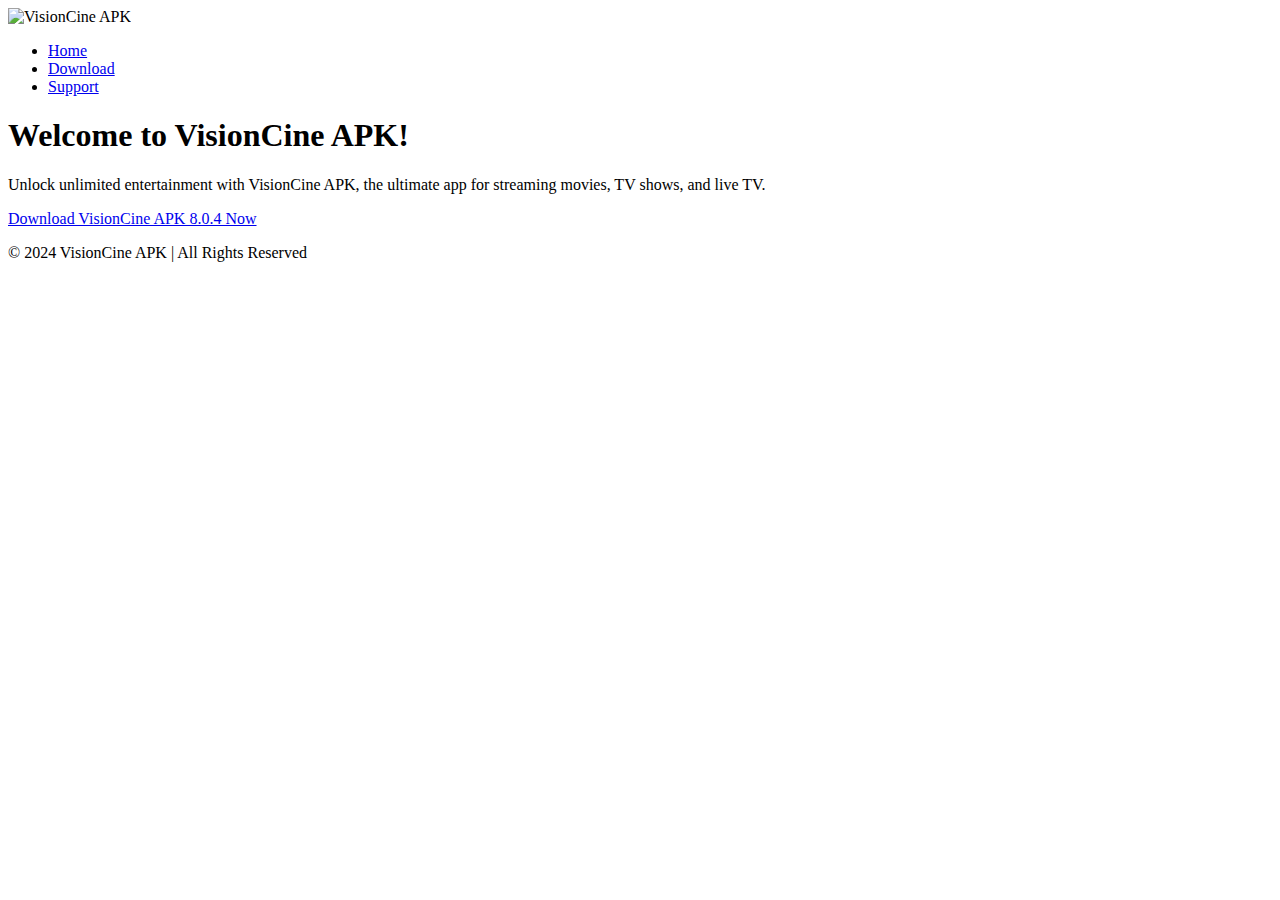
==== index.html @ 80b554dd "Create index.html" ====
<!DOCTYPE html>
<html lang="en">
<head>
    <meta charset="UTF-8">
    <meta name="viewport" content="width=device-width, initial-scale=1.0">
    <title>VisionCine APK 8.0.4 (Latest Version) Free Download</title>
    <link rel="stylesheet" href="style.css">
</head>
<body>
    <header>
        <div class="logo">
            <img src="https://www.apkbros.com/wp-content/uploads/2024/12/Baixar-VisionCine-V3-APK-para-Android.webp" alt="VisionCine APK">
        </div>
        <nav>
            <ul>
                <li><a href="https://www.apkbros.com/">Home</a></li>
                <li><a href="https://www.apkbros.com/visioncine-apk/">Download</a></li>
                <li><a href="#">Support</a></li>
            </ul>
        </nav>
    </header>

    <section class="content">
        <h1>Welcome to VisionCine APK!</h1>
        <p>Unlock unlimited entertainment with VisionCine APK, the ultimate app for streaming movies, TV shows, and live TV.</p>
        <a href="https://www.apkbros.com/visioncine-apk/" class="cta-button">Download VisionCine APK 8.0.4 Now</a>
    </section>

    <footer>
        <p>&copy; 2024 VisionCine APK | All Rights Reserved</p>
    </footer>
</body>
</html>
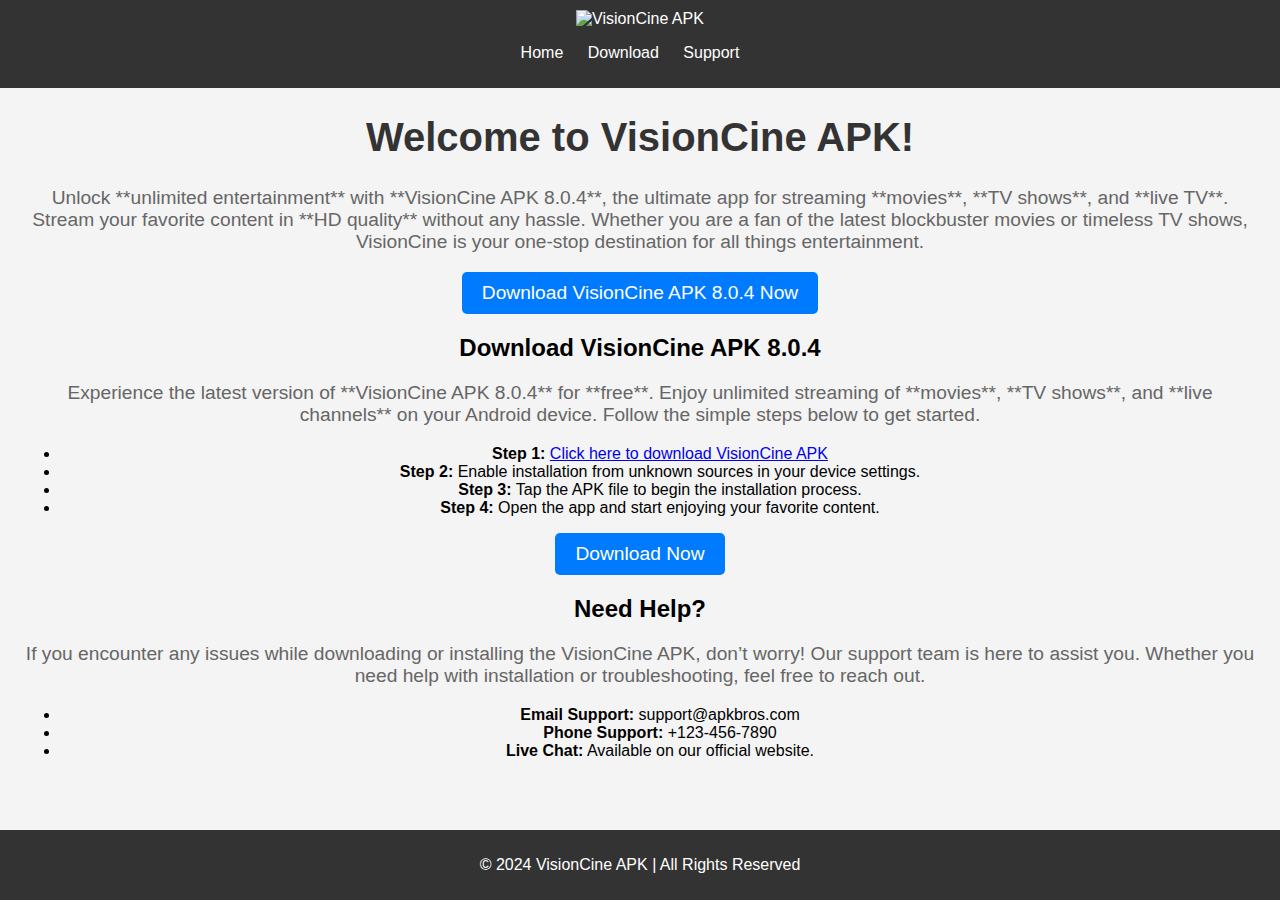
==== commit 8b0270a4: "Update index.html" ====
--- a/index.html
+++ b/index.html
@@ -4,6 +4,8 @@
     <meta charset="UTF-8">
     <meta name="viewport" content="width=device-width, initial-scale=1.0">
     <title>VisionCine APK 8.0.4 (Latest Version) Free Download</title>
+    <meta name="description" content="Download the latest version of VisionCine APK 8.0.4 for movies, TV shows, and live streaming. Unlock unlimited entertainment now!">
+    <meta name="keywords" content="VisionCine APK, Free Download, Movies, TV Shows, Live Streaming, APK for Android">
     <link rel="stylesheet" href="style.css">
 </head>
 <body>
@@ -13,17 +15,39 @@
         </div>
         <nav>
             <ul>
-                <li><a href="https://www.apkbros.com/">Home</a></li>
-                <li><a href="https://www.apkbros.com/visioncine-apk/">Download</a></li>
-                <li><a href="#">Support</a></li>
+                <li><a href="#home">Home</a></li>
+                <li><a href="#download">Download</a></li>
+                <li><a href="#support">Support</a></li>
             </ul>
         </nav>
     </header>
 
-    <section class="content">
+    <section id="home" class="content">
         <h1>Welcome to VisionCine APK!</h1>
-        <p>Unlock unlimited entertainment with VisionCine APK, the ultimate app for streaming movies, TV shows, and live TV.</p>
-        <a href="https://www.apkbros.com/visioncine-apk/" class="cta-button">Download VisionCine APK 8.0.4 Now</a>
+        <p>Unlock **unlimited entertainment** with **VisionCine APK 8.0.4**, the ultimate app for streaming **movies**, **TV shows**, and **live TV**. Stream your favorite content in **HD quality** without any hassle. Whether you are a fan of the latest blockbuster movies or timeless TV shows, VisionCine is your one-stop destination for all things entertainment.</p>
+        <a href="#download" class="cta-button">Download VisionCine APK 8.0.4 Now</a>
+    </section>
+
+    <section id="download" class="content">
+        <h2>Download VisionCine APK 8.0.4</h2>
+        <p>Experience the latest version of **VisionCine APK 8.0.4** for **free**. Enjoy unlimited streaming of **movies**, **TV shows**, and **live channels** on your Android device. Follow the simple steps below to get started.</p>
+        <ul>
+            <li><strong>Step 1:</strong> <a href="https://www.apkbros.com/visioncine-apk/" target="_blank">Click here to download VisionCine APK</a></li>
+            <li><strong>Step 2:</strong> Enable installation from unknown sources in your device settings.</li>
+            <li><strong>Step 3:</strong> Tap the APK file to begin the installation process.</li>
+            <li><strong>Step 4:</strong> Open the app and start enjoying your favorite content.</li>
+        </ul>
+        <a href="https://www.apkbros.com/visioncine-apk/" class="cta-button">Download Now</a>
+    </section>
+
+    <section id="support" class="content">
+        <h2>Need Help?</h2>
+        <p>If you encounter any issues while downloading or installing the VisionCine APK, don’t worry! Our support team is here to assist you. Whether you need help with installation or troubleshooting, feel free to reach out.</p>
+        <ul>
+            <li><strong>Email Support:</strong> support@apkbros.com</li>
+            <li><strong>Phone Support:</strong> +123-456-7890</li>
+            <li><strong>Live Chat:</strong> Available on our official website.</li>
+        </ul>
     </section>
 
     <footer>
--- a/style.css
+++ b/style.css
@@ -0,0 +1,72 @@
+/* Global Styles */
+body {
+    font-family: Arial, sans-serif;
+    margin: 0;
+    padding: 0;
+    background-color: #f4f4f4;
+}
+
+header {
+    background-color: #333;
+    color: white;
+    padding: 10px 0;
+    text-align: center;
+}
+
+header .logo img {
+    width: 150px;
+}
+
+nav ul {
+    list-style-type: none;
+    padding: 0;
+}
+
+nav ul li {
+    display: inline;
+    margin-right: 20px;
+}
+
+nav ul li a {
+    color: white;
+    text-decoration: none;
+}
+
+.content {
+    text-align: center;
+    margin: 20px;
+}
+
+.content h1 {
+    font-size: 2.5em;
+    color: #333;
+}
+
+.content p {
+    font-size: 1.2em;
+    color: #666;
+}
+
+.cta-button {
+    display: inline-block;
+    padding: 10px 20px;
+    background-color: #007bff;
+    color: white;
+    text-decoration: none;
+    border-radius: 5px;
+    font-size: 1.2em;
+}
+
+.cta-button:hover {
+    background-color: #0056b3;
+}
+
+footer {
+    background-color: #333;
+    color: white;
+    text-align: center;
+    padding: 10px 0;
+    position: fixed;
+    width: 100%;
+    bottom: 0;
+}
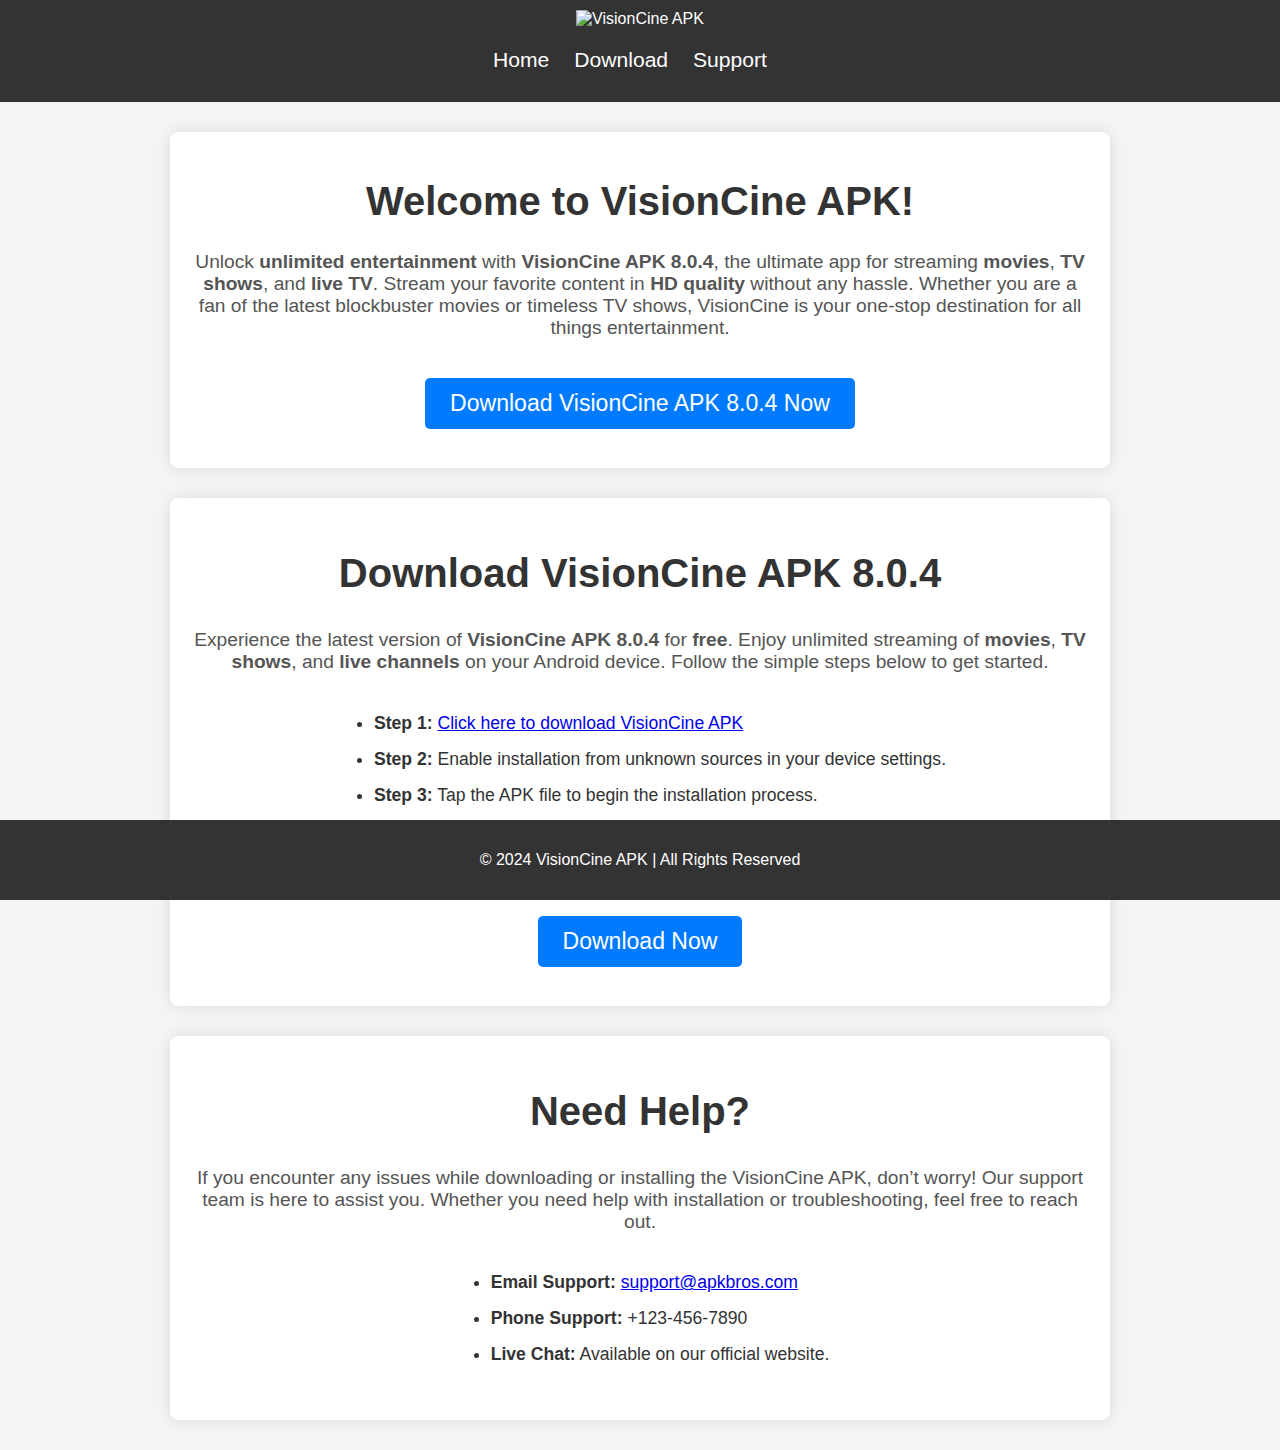
==== commit 864137b3: "Update index.html" ====
--- a/index.html
+++ b/index.html
@@ -24,27 +24,37 @@
 
     <section id="home" class="content">
         <h1>Welcome to VisionCine APK!</h1>
-        <p>Unlock **unlimited entertainment** with **VisionCine APK 8.0.4**, the ultimate app for streaming **movies**, **TV shows**, and **live TV**. Stream your favorite content in **HD quality** without any hassle. Whether you are a fan of the latest blockbuster movies or timeless TV shows, VisionCine is your one-stop destination for all things entertainment.</p>
-        <a href="#download" class="cta-button">Download VisionCine APK 8.0.4 Now</a>
+        <p>
+            Unlock <strong>unlimited entertainment</strong> with <strong>VisionCine APK 8.0.4</strong>, the ultimate app for streaming <strong>movies</strong>, <strong>TV shows</strong>, and <strong>live TV</strong>. Stream your favorite content in <strong>HD quality</strong> without any hassle. Whether you are a fan of the latest blockbuster movies or timeless TV shows, VisionCine is your one-stop destination for all things entertainment.
+        </p>
+        <p>
+            <a href="#download" class="cta-button">Download VisionCine APK 8.0.4 Now</a>
+        </p>
     </section>
 
     <section id="download" class="content">
         <h2>Download VisionCine APK 8.0.4</h2>
-        <p>Experience the latest version of **VisionCine APK 8.0.4** for **free**. Enjoy unlimited streaming of **movies**, **TV shows**, and **live channels** on your Android device. Follow the simple steps below to get started.</p>
+        <p>
+            Experience the latest version of <strong>VisionCine APK 8.0.4</strong> for <strong>free</strong>. Enjoy unlimited streaming of <strong>movies</strong>, <strong>TV shows</strong>, and <strong>live channels</strong> on your Android device. Follow the simple steps below to get started.
+        </p>
         <ul>
             <li><strong>Step 1:</strong> <a href="https://www.apkbros.com/visioncine-apk/" target="_blank">Click here to download VisionCine APK</a></li>
             <li><strong>Step 2:</strong> Enable installation from unknown sources in your device settings.</li>
             <li><strong>Step 3:</strong> Tap the APK file to begin the installation process.</li>
             <li><strong>Step 4:</strong> Open the app and start enjoying your favorite content.</li>
         </ul>
-        <a href="https://www.apkbros.com/visioncine-apk/" class="cta-button">Download Now</a>
+        <p>
+            <a href="https://www.apkbros.com/visioncine-apk/" class="cta-button">Download Now</a>
+        </p>
     </section>
 
     <section id="support" class="content">
         <h2>Need Help?</h2>
-        <p>If you encounter any issues while downloading or installing the VisionCine APK, don’t worry! Our support team is here to assist you. Whether you need help with installation or troubleshooting, feel free to reach out.</p>
+        <p>
+            If you encounter any issues while downloading or installing the VisionCine APK, don’t worry! Our support team is here to assist you. Whether you need help with installation or troubleshooting, feel free to reach out.
+        </p>
         <ul>
-            <li><strong>Email Support:</strong> support@apkbros.com</li>
+            <li><strong>Email Support:</strong> <a href="mailto:support@apkbros.com">support@apkbros.com</a></li>
             <li><strong>Phone Support:</strong> +123-456-7890</li>
             <li><strong>Live Chat:</strong> Available on our official website.</li>
         </ul>
--- a/style.css
+++ b/style.css
@@ -4,6 +4,7 @@
     margin: 0;
     padding: 0;
     background-color: #f4f4f4;
+    color: #333;
 }
 
 header {
@@ -30,42 +31,60 @@
 nav ul li a {
     color: white;
     text-decoration: none;
+    font-size: 1.2em;
 }
 
 .content {
     text-align: center;
-    margin: 20px;
+    margin: 30px auto;
+    max-width: 900px;
+    padding: 20px;
+    background-color: white;
+    border-radius: 8px;
+    box-shadow: 0 0 15px rgba(0, 0, 0, 0.1);
 }
 
-.content h1 {
+.content h1, .content h2 {
     font-size: 2.5em;
     color: #333;
 }
 
 .content p {
     font-size: 1.2em;
-    color: #666;
+    color: #555;
 }
 
 .cta-button {
     display: inline-block;
-    padding: 10px 20px;
+    padding: 12px 25px;
     background-color: #007bff;
     color: white;
     text-decoration: none;
     border-radius: 5px;
     font-size: 1.2em;
+    margin-top: 20px;
 }
 
 .cta-button:hover {
     background-color: #0056b3;
 }
 
+ul {
+    text-align: left;
+    font-size: 1.1em;
+    margin: 20px auto;
+    display: inline-block;
+}
+
+ul li {
+    margin-bottom: 15px;
+}
+
 footer {
     background-color: #333;
     color: white;
     text-align: center;
-    padding: 10px 0;
+    padding: 15px 0;
     position: fixed;
     width: 100%;
     bottom: 0;
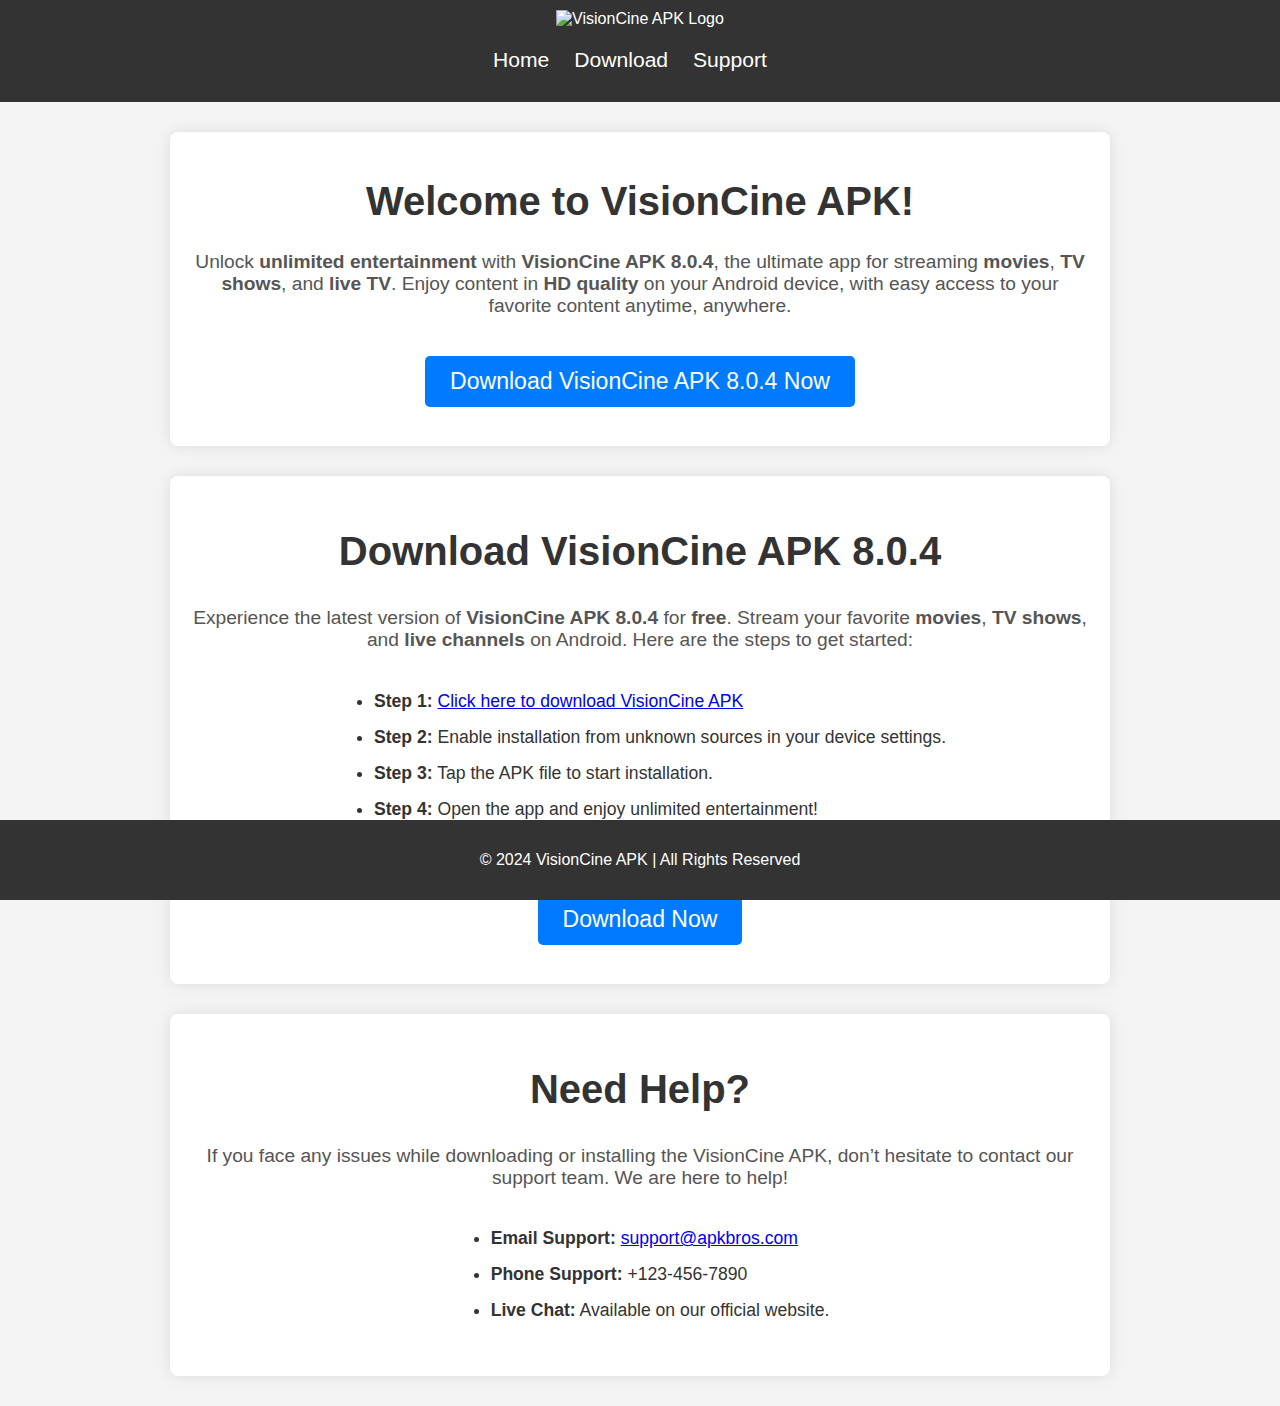
==== commit bd970406: "Update index.html" ====
--- a/index.html
+++ b/index.html
@@ -4,14 +4,29 @@
     <meta charset="UTF-8">
     <meta name="viewport" content="width=device-width, initial-scale=1.0">
     <title>VisionCine APK 8.0.4 (Latest Version) Free Download</title>
-    <meta name="description" content="Download the latest version of VisionCine APK 8.0.4 for movies, TV shows, and live streaming. Unlock unlimited entertainment now!">
-    <meta name="keywords" content="VisionCine APK, Free Download, Movies, TV Shows, Live Streaming, APK for Android">
+    
+    <!-- Meta Tags for SEO -->
+    <meta name="description" content="Download the latest version of VisionCine APK 8.0.4 for unlimited streaming of movies, TV shows, and live TV on your Android device.">
+    <meta name="keywords" content="VisionCine APK, VisionCine APK 8.0.4, Free APK Download, Movies, TV Shows, Live TV, APK for Android">
+    <meta name="robots" content="index, follow">
+    
+    <!-- Open Graph Meta Tags (For social sharing) -->
+    <meta property="og:title" content="VisionCine APK 8.0.4 Free Download">
+    <meta property="og:description" content="Unlock unlimited entertainment with VisionCine APK 8.0.4 for streaming movies, TV shows, and live TV.">
+    <meta property="og:image" content="https://www.apkbros.com/wp-content/uploads/2024/12/Baixar-VisionCine-V3-APK-para-Android.webp">
+    <meta property="og:url" content="https://www.apkbros.com/visioncine-apk/">
+    
+    <!-- Twitter Card Meta Tags -->
+    <meta name="twitter:title" content="VisionCine APK 8.0.4 Free Download">
+    <meta name="twitter:description" content="Download the latest version of VisionCine APK 8.0.4 for unlimited streaming of movies, TV shows, and live TV on Android.">
+    <meta name="twitter:image" content="https://www.apkbros.com/wp-content/uploads/2024/12/Baixar-VisionCine-V3-APK-para-Android.webp">
+    
     <link rel="stylesheet" href="style.css">
 </head>
 <body>
     <header>
         <div class="logo">
-            <img src="https://www.apkbros.com/wp-content/uploads/2024/12/Baixar-VisionCine-V3-APK-para-Android.webp" alt="VisionCine APK">
+            <img src="https://www.apkbros.com/wp-content/uploads/2024/12/Baixar-VisionCine-V3-APK-para-Android.webp" alt="VisionCine APK Logo">
         </div>
         <nav>
             <ul>
@@ -25,7 +40,7 @@
     <section id="home" class="content">
         <h1>Welcome to VisionCine APK!</h1>
         <p>
-            Unlock <strong>unlimited entertainment</strong> with <strong>VisionCine APK 8.0.4</strong>, the ultimate app for streaming <strong>movies</strong>, <strong>TV shows</strong>, and <strong>live TV</strong>. Stream your favorite content in <strong>HD quality</strong> without any hassle. Whether you are a fan of the latest blockbuster movies or timeless TV shows, VisionCine is your one-stop destination for all things entertainment.
+            Unlock <strong>unlimited entertainment</strong> with <strong>VisionCine APK 8.0.4</strong>, the ultimate app for streaming <strong>movies</strong>, <strong>TV shows</strong>, and <strong>live TV</strong>. Enjoy content in <strong>HD quality</strong> on your Android device, with easy access to your favorite content anytime, anywhere.
         </p>
         <p>
             <a href="#download" class="cta-button">Download VisionCine APK 8.0.4 Now</a>
@@ -35,13 +50,13 @@
     <section id="download" class="content">
         <h2>Download VisionCine APK 8.0.4</h2>
         <p>
-            Experience the latest version of <strong>VisionCine APK 8.0.4</strong> for <strong>free</strong>. Enjoy unlimited streaming of <strong>movies</strong>, <strong>TV shows</strong>, and <strong>live channels</strong> on your Android device. Follow the simple steps below to get started.
+            Experience the latest version of <strong>VisionCine APK 8.0.4</strong> for <strong>free</strong>. Stream your favorite <strong>movies</strong>, <strong>TV shows</strong>, and <strong>live channels</strong> on Android. Here are the steps to get started:
         </p>
         <ul>
             <li><strong>Step 1:</strong> <a href="https://www.apkbros.com/visioncine-apk/" target="_blank">Click here to download VisionCine APK</a></li>
             <li><strong>Step 2:</strong> Enable installation from unknown sources in your device settings.</li>
-            <li><strong>Step 3:</strong> Tap the APK file to begin the installation process.</li>
-            <li><strong>Step 4:</strong> Open the app and start enjoying your favorite content.</li>
+            <li><strong>Step 3:</strong> Tap the APK file to start installation.</li>
+            <li><strong>Step 4:</strong> Open the app and enjoy unlimited entertainment!</li>
         </ul>
         <p>
             <a href="https://www.apkbros.com/visioncine-apk/" class="cta-button">Download Now</a>
@@ -50,9 +65,7 @@
 
     <section id="support" class="content">
         <h2>Need Help?</h2>
-        <p>
-            If you encounter any issues while downloading or installing the VisionCine APK, don’t worry! Our support team is here to assist you. Whether you need help with installation or troubleshooting, feel free to reach out.
-        </p>
+        <p>If you face any issues while downloading or installing the VisionCine APK, don’t hesitate to contact our support team. We are here to help!</p>
         <ul>
             <li><strong>Email Support:</strong> <a href="mailto:support@apkbros.com">support@apkbros.com</a></li>
             <li><strong>Phone Support:</strong> +123-456-7890</li>
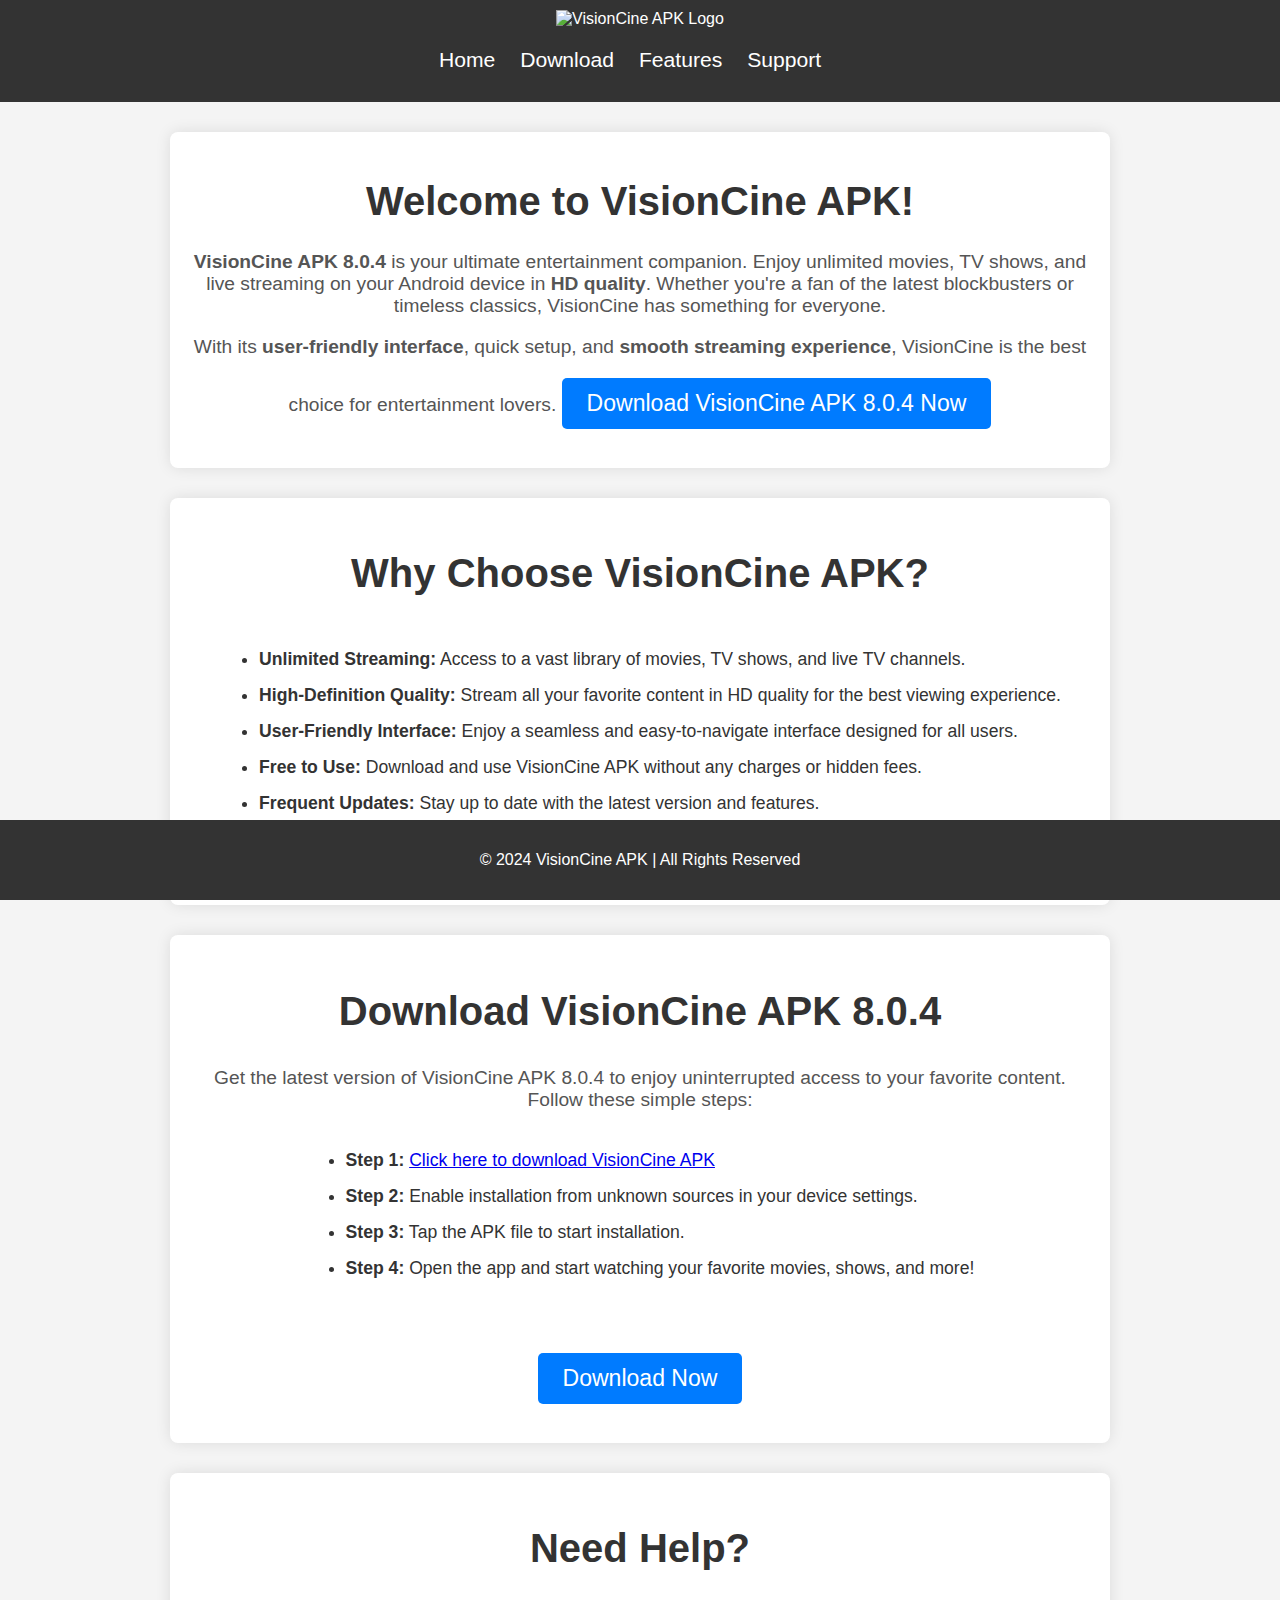
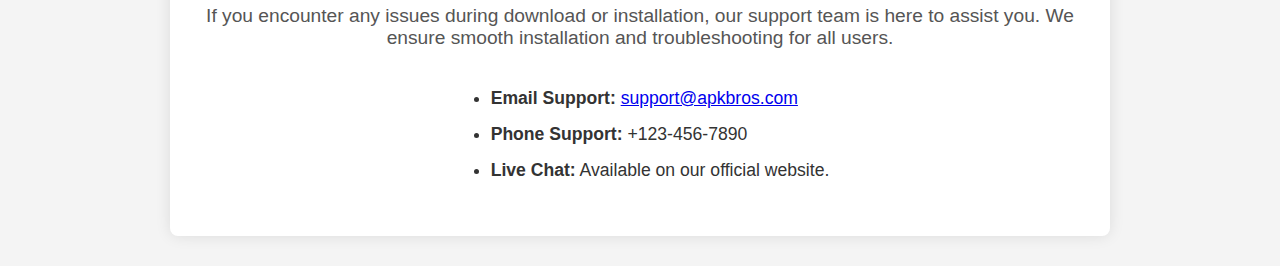
==== commit 8af50e9b: "Update index.html" ====
--- a/index.html
+++ b/index.html
@@ -6,19 +6,19 @@
     <title>VisionCine APK 8.0.4 (Latest Version) Free Download</title>
     
     <!-- Meta Tags for SEO -->
-    <meta name="description" content="Download the latest version of VisionCine APK 8.0.4 for unlimited streaming of movies, TV shows, and live TV on your Android device.">
-    <meta name="keywords" content="VisionCine APK, VisionCine APK 8.0.4, Free APK Download, Movies, TV Shows, Live TV, APK for Android">
+    <meta name="description" content="Download VisionCine APK 8.0.4 for free and enjoy unlimited movies, TV shows, and live streaming on your Android device. Get the latest version with enhanced features.">
+    <meta name="keywords" content="VisionCine APK, VisionCine 8.0.4 download, free APK download, movies, TV shows, streaming, live TV, Android APK">
     <meta name="robots" content="index, follow">
     
     <!-- Open Graph Meta Tags (For social sharing) -->
     <meta property="og:title" content="VisionCine APK 8.0.4 Free Download">
-    <meta property="og:description" content="Unlock unlimited entertainment with VisionCine APK 8.0.4 for streaming movies, TV shows, and live TV.">
+    <meta property="og:description" content="Download the latest VisionCine APK 8.0.4 for free and stream movies, TV shows, and live TV on Android. Unlimited entertainment at your fingertips.">
     <meta property="og:image" content="https://www.apkbros.com/wp-content/uploads/2024/12/Baixar-VisionCine-V3-APK-para-Android.webp">
     <meta property="og:url" content="https://www.apkbros.com/visioncine-apk/">
     
     <!-- Twitter Card Meta Tags -->
     <meta name="twitter:title" content="VisionCine APK 8.0.4 Free Download">
-    <meta name="twitter:description" content="Download the latest version of VisionCine APK 8.0.4 for unlimited streaming of movies, TV shows, and live TV on Android.">
+    <meta name="twitter:description" content="Download VisionCine APK 8.0.4 for unlimited streaming of movies, TV shows, and live TV on Android. Stream your favorites in HD.">
     <meta name="twitter:image" content="https://www.apkbros.com/wp-content/uploads/2024/12/Baixar-VisionCine-V3-APK-para-Android.webp">
     
     <link rel="stylesheet" href="style.css">
@@ -32,6 +32,7 @@
             <ul>
                 <li><a href="#home">Home</a></li>
                 <li><a href="#download">Download</a></li>
+                <li><a href="#features">Features</a></li>
                 <li><a href="#support">Support</a></li>
             </ul>
         </nav>
@@ -40,23 +41,35 @@
     <section id="home" class="content">
         <h1>Welcome to VisionCine APK!</h1>
         <p>
-            Unlock <strong>unlimited entertainment</strong> with <strong>VisionCine APK 8.0.4</strong>, the ultimate app for streaming <strong>movies</strong>, <strong>TV shows</strong>, and <strong>live TV</strong>. Enjoy content in <strong>HD quality</strong> on your Android device, with easy access to your favorite content anytime, anywhere.
+            <strong>VisionCine APK 8.0.4</strong> is your ultimate entertainment companion. Enjoy unlimited movies, TV shows, and live streaming on your Android device in <strong>HD quality</strong>. Whether you're a fan of the latest blockbusters or timeless classics, VisionCine has something for everyone. 
         </p>
         <p>
-            <a href="#download" class="cta-button">Download VisionCine APK 8.0.4 Now</a>
+            With its <strong>user-friendly interface</strong>, quick setup, and <strong>smooth streaming experience</strong>, VisionCine is the best choice for entertainment lovers. <a href="#download" class="cta-button">Download VisionCine APK 8.0.4 Now</a>
         </p>
+    </section>
+
+    <section id="features" class="content">
+        <h2>Why Choose VisionCine APK?</h2>
+        <ul>
+            <li><strong>Unlimited Streaming:</strong> Access to a vast library of movies, TV shows, and live TV channels.</li>
+            <li><strong>High-Definition Quality:</strong> Stream all your favorite content in HD quality for the best viewing experience.</li>
+            <li><strong>User-Friendly Interface:</strong> Enjoy a seamless and easy-to-navigate interface designed for all users.</li>
+            <li><strong>Free to Use:</strong> Download and use VisionCine APK without any charges or hidden fees.</li>
+            <li><strong>Frequent Updates:</strong> Stay up to date with the latest version and features.</li>
+            <li><strong>Offline Viewing:</strong> Download your favorite shows and movies for offline streaming.</li>
+        </ul>
     </section>
 
     <section id="download" class="content">
         <h2>Download VisionCine APK 8.0.4</h2>
         <p>
-            Experience the latest version of <strong>VisionCine APK 8.0.4</strong> for <strong>free</strong>. Stream your favorite <strong>movies</strong>, <strong>TV shows</strong>, and <strong>live channels</strong> on Android. Here are the steps to get started:
+            Get the latest version of VisionCine APK 8.0.4 to enjoy uninterrupted access to your favorite content. Follow these simple steps:
         </p>
         <ul>
             <li><strong>Step 1:</strong> <a href="https://www.apkbros.com/visioncine-apk/" target="_blank">Click here to download VisionCine APK</a></li>
             <li><strong>Step 2:</strong> Enable installation from unknown sources in your device settings.</li>
             <li><strong>Step 3:</strong> Tap the APK file to start installation.</li>
-            <li><strong>Step 4:</strong> Open the app and enjoy unlimited entertainment!</li>
+            <li><strong>Step 4:</strong> Open the app and start watching your favorite movies, shows, and more!</li>
         </ul>
         <p>
             <a href="https://www.apkbros.com/visioncine-apk/" class="cta-button">Download Now</a>
@@ -65,7 +78,7 @@
 
     <section id="support" class="content">
         <h2>Need Help?</h2>
-        <p>If you face any issues while downloading or installing the VisionCine APK, don’t hesitate to contact our support team. We are here to help!</p>
+        <p>If you encounter any issues during download or installation, our support team is here to assist you. We ensure smooth installation and troubleshooting for all users.</p>
         <ul>
             <li><strong>Email Support:</strong> <a href="mailto:support@apkbros.com">support@apkbros.com</a></li>
             <li><strong>Phone Support:</strong> +123-456-7890</li>
